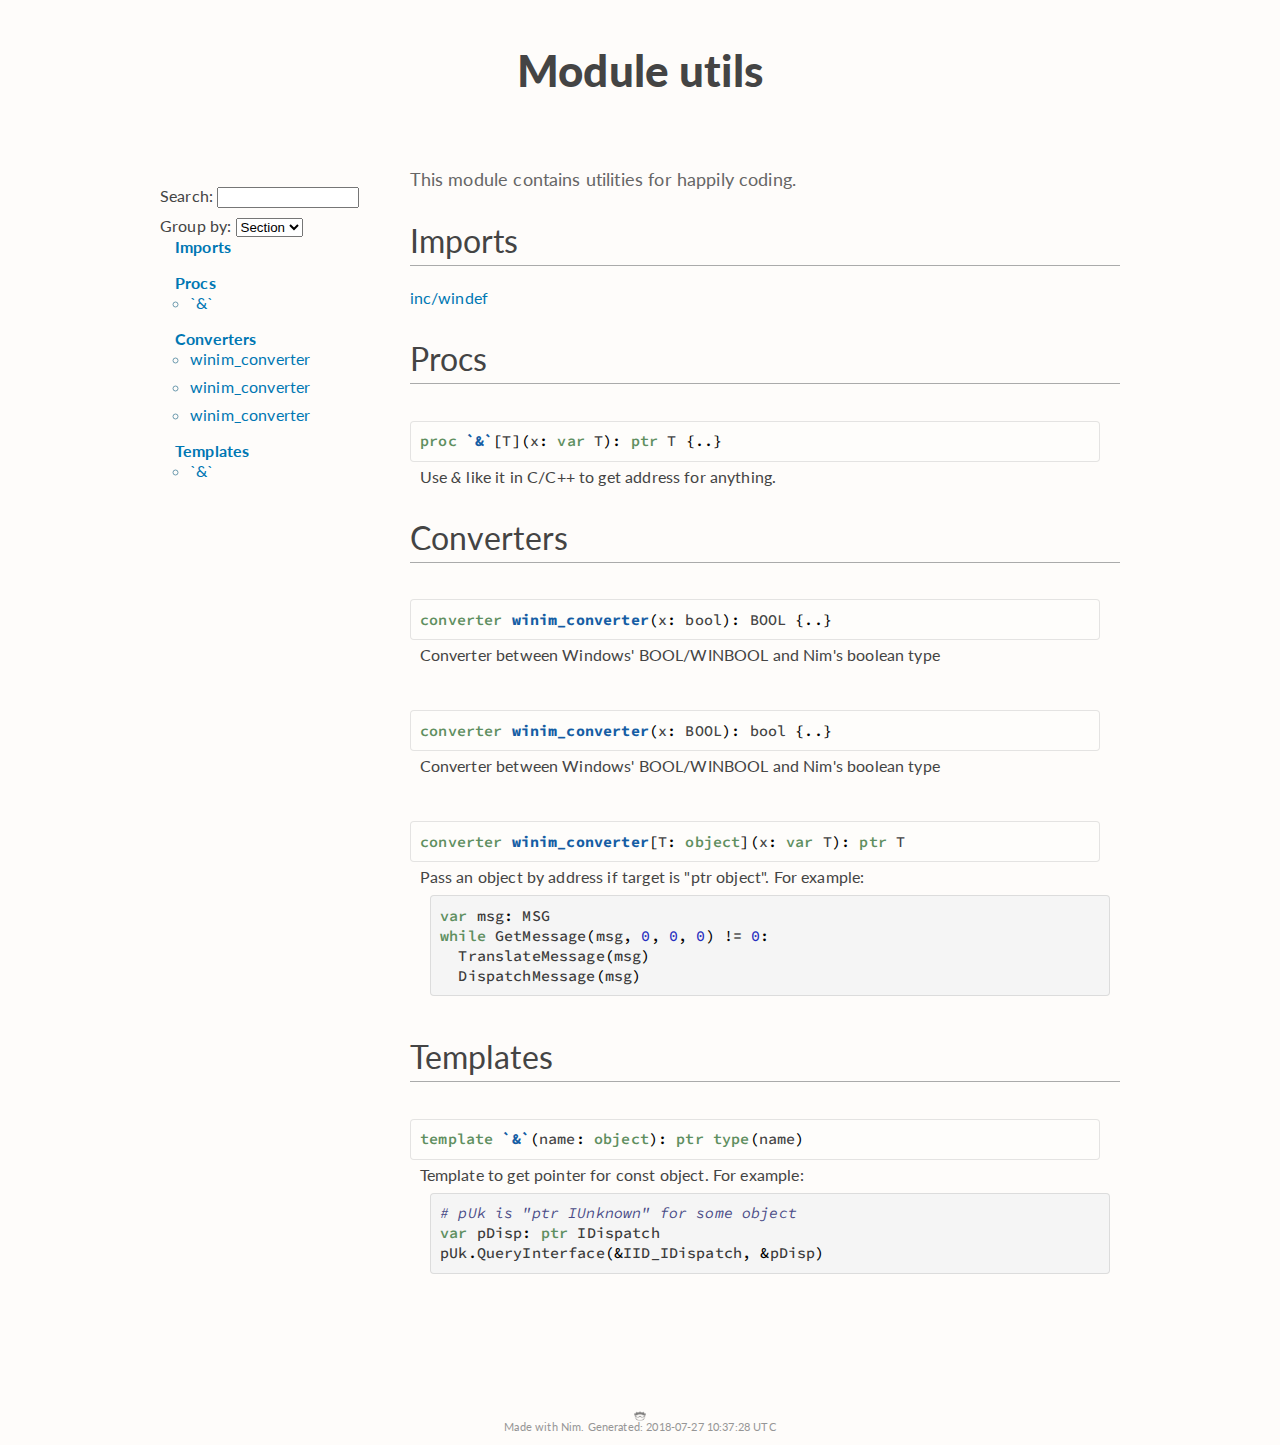
==== docs/utils.html @ e37e37cb "update to v2.0" ====
<?xml version="1.0" encoding="utf-8" ?>
<!DOCTYPE html PUBLIC "-//W3C//DTD XHTML 1.0 Transitional//EN"
  "http://www.w3.org/TR/xhtml1/DTD/xhtml1-transitional.dtd">
<!--  This file is generated by Nim. -->
<html xmlns="http://www.w3.org/1999/xhtml" xml:lang="en" lang="en">
<head>
<meta http-equiv="Content-Type" content="text/html; charset=utf-8" />

<meta name="viewport" content="width=device-width, initial-scale=1.0">

<!-- Favicon -->
<link rel="shortcut icon" href="[data-uri]"/>

<!-- Google fonts -->
<link href='https://fonts.googleapis.com/css?family=Lato:400,600,900' rel='stylesheet' type='text/css'/>
<link href='https://fonts.googleapis.com/css?family=Source+Code+Pro:400,500,600' rel='stylesheet' type='text/css'/>

<!-- CSS -->
<title>Module utils</title>
<style type="text/css" >
/*
Stylesheet for use with Docutils/rst2html.

See http://docutils.sf.net/docs/howto/html-stylesheets.html for how to
customize this style sheet.

Modified from Chad Skeeters' rst2html-style
https://bitbucket.org/cskeeters/rst2html-style/

Modified by Boyd Greenfield
*/
/* SCSS variables */
/* Text weights */
/* Body colors */
/* Text colors */
/* Link colors */
/* Syntax highlighting colors */
/* Pct changes */
/* Mixins */
/* Body/layout */
html {
  font-size: 100%;
  -webkit-text-size-adjust: 100%;
  -ms-text-size-adjust: 100%; }

/* Where we want fancier font if available */
h1, h2, h3, h4, h5, h6, p.module-desc, table.docinfo + blockquote p, table.docinfo blockquote p, h1 + blockquote p {
  font-family: "Lato", "Helvetica Neue", "HelveticaNeue", Helvetica, Arial, sans-serif !important; }

h1.title {
  font-weight: 900; }

body {
  font-family: "Lato", "Helvetica Neue", "HelveticaNeue", Helvetica, Arial, sans-serif;
  font-weight: 400;
  font-size: 16px;
  line-height: 20px;
  color: #444;
  letter-spacing: 0.15px;
  background-color: rgba(252, 248, 244, 0.45); }

/* Skeleton grid */
.container {
  position: relative;
  width: 100%;
  max-width: 960px;
  margin: 0 auto;
  padding: 0 20px;
  box-sizing: border-box; }

.column,
.columns {
  width: 100%;
  float: left;
  box-sizing: border-box; }

/* For devices larger than 400px */
@media (min-width: 400px) {
  .container {
    width: 100%;
    padding: 0; } }
/* For devices larger than 650px */
@media (min-width: 650px) {
  .container {
    width: 100%; }

  .column,
  .columns {
    margin-left: 4%; }

  .column:first-child,
  .columns:first-child {
    margin-left: 0; }

  .one.column,
  .one.columns {
    width: 4.66666666667%; }

  .two.columns {
    width: 13.3333333333%; }

  .three.columns {
    width: 22%; }

  .four.columns {
    width: 30.6666666667%; }

  .five.columns {
    width: 39.3333333333%; }

  .six.columns {
    width: 48%; }

  .seven.columns {
    width: 56.6666666667%; }

  .eight.columns {
    width: 65.3333333333%; }

  .nine.columns {
    width: 74.0%; }

  .ten.columns {
    width: 82.6666666667%; }

  .eleven.columns {
    width: 91.3333333333%; }

  .twelve.columns {
    width: 100%;
    margin-left: 0; }

  .one-third.column {
    width: 30.6666666667%; }

  .two-thirds.column {
    width: 65.3333333333%; } }
/* Customer Overrides */
.footer {
  text-align: center;
  color: #969696;
  padding-top: 10%; }

p.module-desc {
  font-size: 1.1em;
  color: #666666; }

a.link-seesrc {
  color: #aec7d2;
  font-style: italic; }

a.link-seesrc:hover {
  color: #6c9aae; }

#toc-list {
  word-wrap: break-word; }

ul.simple-toc {
  list-style: none; }

ul.simple-toc a.reference-toplevel {
  font-weight: bold;
  color: #0077b3; }

ul.simple-toc-section {
  list-style-type: circle;
  color: #6c9aae; }

ul.simple-toc-section a.reference {
  color: #0077b3; }

cite {
  font-style: italic !important; }

dt > pre {
  border-color: rgba(0, 0, 0, 0.1);
  background-color: rgba(255, 255, 255, 0.3);
  margin: 15px 0px 5px; }

dd > pre {
  border-color: rgba(0, 0, 0, 0.1);
  background-color: whitesmoke;
  margin-top: 8px; }

.item > dd {
  margin-left: 10px;
  margin-bottom: 30px; }

/* Nim line-numbered tables */
.line-nums-table {
  width: 100%;
  table-layout: fixed; }

/* Nim search input */
div#searchInput {
  margin-bottom: 8px;
}
div#searchInput input#searchInput {
  width: 10em;
}
div.search-groupby {
  margin-bottom: 8px;
}

table.line-nums-table {
  border-radius: 4px;
  border: 1px solid #cccccc;
  background-color: whitesmoke;
  border-collapse: separate;
  margin-top: 15px;
  margin-bottom: 25px; }

.line-nums-table tbody {
  border: none; }

.line-nums-table td pre {
  border: none;
  background-color: transparent; }

.line-nums-table td.blob-line-nums {
  width: 28px; }

.line-nums-table td.blob-line-nums pre {
  color: #b0b0b0;
  -webkit-filter: opacity(75%);
  text-align: right;
  border-color: transparent;
  background-color: transparent;
  padding-left: 0px;
  margin-left: 0px;
  padding-right: 0px;
  margin-right: 0px; }

/* Docgen styles */
/* Links */
a {
  color: #0077b3;
  text-decoration: none; }

a:hover,
a:focus {
  color: #00334d;
  text-decoration: underline; }

a:visited {
  color: #00334d; }

a:focus {
  outline: thin dotted #2d2d2d;
  outline: 5px auto -webkit-focus-ring-color;
  outline-offset: -2px; }

a:hover,
a:active {
  outline: 0; }

sub,
sup {
  position: relative;
  font-size: 75%;
  line-height: 0;
  vertical-align: baseline; }

sup {
  top: -0.5em; }

sub {
  bottom: -0.25em; }

img {
  width: auto;
  height: auto;
  max-width: 100%;
  vertical-align: middle;
  border: 0;
  -ms-interpolation-mode: bicubic; }

@media print {
  * {
    color: black !important;
    text-shadow: none !important;
    background: transparent !important;
    box-shadow: none !important; }

  a,
  a:visited {
    text-decoration: underline; }

  a[href]:after {
    content: " (" attr(href) ")"; }

  abbr[title]:after {
    content: " (" attr(title) ")"; }

  .ir a:after,
  a[href^="javascript:"]:after,
  a[href^="#"]:after {
    content: ""; }

  pre,
  blockquote {
    border: 1px solid #999;
    page-break-inside: avoid; }

  thead {
    display: table-header-group; }

  tr,
  img {
    page-break-inside: avoid; }

  img {
    max-width: 100% !important; }

  @page {
    margin: 0.5cm; }

  h1 {
    page-break-before: always; }

  h1.title {
    page-break-before: avoid; }

  p,
  h2,
  h3 {
    orphans: 3;
    widows: 3; }

  h2,
  h3 {
    page-break-after: avoid; } }
.img-rounded {
  -webkit-border-radius: 6px;
  -moz-border-radius: 6px;
  border-radius: 6px; }

.img-polaroid {
  padding: 4px;
  background-color: rgba(252, 248, 244, 0.75);
  border: 1px solid #ccc;
  border: 1px solid rgba(0, 0, 0, 0.2);
  -webkit-box-shadow: 0 1px 3px rgba(0, 0, 0, 0.1);
  -moz-box-shadow: 0 1px 3px rgba(0, 0, 0, 0.1);
  box-shadow: 0 1px 3px rgba(0, 0, 0, 0.1); }

p {
  margin: 0 0 8px; }

small {
  font-size: 85%; }

strong {
  font-weight: 600; }

em {
  font-style: italic; }

cite {
  font-style: normal; }

h1,
h2,
h3,
h4,
h5,
h6 {
  font-family: "Lato", "Helvetica Neue", "HelveticaNeue", Helvetica, Arial, sans-serif;
  font-weight: 600;
  line-height: 20px;
  color: inherit;
  text-rendering: optimizelegibility; }

h1 {
  font-size: 2em;
  font-weight: 400;
  padding-bottom: .15em;
  border-bottom: 1px solid #aaaaaa;
  margin-top: 1.0em;
  line-height: 1.2em; }

h1.title {
  padding-bottom: 1em;
  border-bottom: 0px;
  font-size: 2.75em; }

h2 {
  font-size: 1.5em;
  margin-top: 1.5em; }

h3 {
  font-size: 1.3em;
  font-style: italic;
  margin-top: 0.75em; }

h4 {
  font-size: 1.3em;
  margin-top: 0.5em; }

h5 {
  font-size: 1.2em;
  margin-top: 0.25em; }

h6 {
  font-size: 1.1em; }

ul,
ol {
  padding: 0;
  margin: 0 0 0px 15px; }

ul ul,
ul ol,
ol ol,
ol ul {
  margin-bottom: 0; }

li {
  line-height: 20px; }

dl {
  margin-bottom: 20px; }

dt,
dd {
  line-height: 20px; }

dt {
  font-weight: bold; }

dd {
  margin-left: 10px;
  margin-bottom: 26px; }

hr {
  margin: 20px 0;
  border: 0;
  border-top: 1px solid #eeeeee;
  border-bottom: 1px solid #ffffff; }

abbr[title],
abbr[data-original-title] {
  cursor: help;
  border-bottom: 1px dotted #999999; }

abbr.initialism {
  font-size: 90%;
  text-transform: uppercase; }

blockquote {
  padding: 0 0 0 15px;
  margin: 0 0 20px;
  border-left: 5px solid #EFEBE0; }

table.docinfo + blockquote, table.docinfo blockquote, h1 + blockquote {
  border-left: 5px solid #c9c9c9;
}

table.docinfo + blockquote p, table.docinfo blockquote p, h1 + blockquote p {
  margin-bottom: 0;
  font-size: 15px;
  font-weight: 200;
  line-height: 1.5;
  font-style: italic; }

q:before,
q:after,
blockquote:before,
blockquote:after {
  content: ""; }

address {
  display: block;
  margin-bottom: 20px;
  font-style: normal;
  line-height: 20px; }

code,
pre {
  font-family: "Source Code Pro", Monaco, Menlo, Consolas, "Courier New", monospace;
  padding: 0 3px 2px;
  font-weight: 500;
  font-size: 12px;
  color: #444444;
  -webkit-border-radius: 3px;
  -moz-border-radius: 3px;
  border-radius: 3px; }

.pre {
  font-family: "Source Code Pro", Monaco, Menlo, Consolas, "Courier New", monospace;
  font-weight: 600;
  /*color: #504da6;*/
}

code {
  padding: 2px 4px;
  color: #444444;
  white-space: nowrap;
  background-color: white;
  border: 1px solid #777777; }

pre {
  display: inline-block;
  box-sizing: border-box;
  min-width: calc(100% - 19.5px);
  padding: 9.5px;
  margin: 0.25em 10px 10px 10px;
  font-size: 15px;
  line-height: 20px;
  white-space: pre !important;
  overflow-y: hidden;
  overflow-x: visible;
  background-color: rgba(0, 0, 0, 0.01);
  border: 1px solid #cccccc;
  -webkit-border-radius: 4px;
  -moz-border-radius: 4px;
  border-radius: 4px; }

pre.prettyprint {
  margin-bottom: 20px; }

pre code {
  padding: 0;
  color: inherit;
  white-space: pre;
  overflow-x: visible;
  background-color: transparent;
  border: 0; }

.pre-scrollable {
  max-height: 340px;
  overflow-y: scroll; }

table {
  max-width: 100%;
  background-color: transparent;
  border-collapse: collapse;
  border-spacing: 0; }

table th, table td {
  padding: 0px 8px 0px;
}

.table {
  width: 100%;
  margin-bottom: 20px; }

.table th,
.table td {
  padding: 8px;
  line-height: 20px;
  text-align: left;
  vertical-align: top;
  border-top: 1px solid #444444; }

.table th {
  font-weight: bold; }

.table thead th {
  vertical-align: bottom; }

.table caption + thead tr:first-child th,
.table caption + thead tr:first-child td,
.table colgroup + thead tr:first-child th,
.table colgroup + thead tr:first-child td,
.table thead:first-child tr:first-child th,
.table thead:first-child tr:first-child td {
  border-top: 0; }

.table tbody + tbody {
  border-top: 2px solid #444444; }

.table .table {
  background-color: rgba(252, 248, 244, 0.75); }

.table-condensed th,
.table-condensed td {
  padding: 4px 5px; }

.table-bordered {
  border: 1px solid #444444;
  border-collapse: separate;
  *border-collapse: collapse;
  border-left: 0;
  -webkit-border-radius: 4px;
  -moz-border-radius: 4px;
  border-radius: 4px; }

.table-bordered th,
.table-bordered td {
  border-left: 1px solid #444444; }

.table-bordered caption + thead tr:first-child th,
.table-bordered caption + tbody tr:first-child th,
.table-bordered caption + tbody tr:first-child td,
.table-bordered colgroup + thead tr:first-child th,
.table-bordered colgroup + tbody tr:first-child th,
.table-bordered colgroup + tbody tr:first-child td,
.table-bordered thead:first-child tr:first-child th,
.table-bordered tbody:first-child tr:first-child th,
.table-bordered tbody:first-child tr:first-child td {
  border-top: 0; }

.table-bordered thead:first-child tr:first-child > th:first-child,
.table-bordered tbody:first-child tr:first-child > td:first-child,
.table-bordered tbody:first-child tr:first-child > th:first-child {
  -webkit-border-top-left-radius: 4px;
  border-top-left-radius: 4px;
  -moz-border-radius-topleft: 4px; }

.table-bordered thead:first-child tr:first-child > th:last-child,
.table-bordered tbody:first-child tr:first-child > td:last-child,
.table-bordered tbody:first-child tr:first-child > th:last-child {
  -webkit-border-top-right-radius: 4px;
  border-top-right-radius: 4px;
  -moz-border-radius-topright: 4px; }

.table-bordered thead:last-child tr:last-child > th:first-child,
.table-bordered tbody:last-child tr:last-child > td:first-child,
.table-bordered tbody:last-child tr:last-child > th:first-child,
.table-bordered tfoot:last-child tr:last-child > td:first-child,
.table-bordered tfoot:last-child tr:last-child > th:first-child {
  -webkit-border-bottom-left-radius: 4px;
  border-bottom-left-radius: 4px;
  -moz-border-radius-bottomleft: 4px; }

.table-bordered thead:last-child tr:last-child > th:last-child,
.table-bordered tbody:last-child tr:last-child > td:last-child,
.table-bordered tbody:last-child tr:last-child > th:last-child,
.table-bordered tfoot:last-child tr:last-child > td:last-child,
.table-bordered tfoot:last-child tr:last-child > th:last-child {
  -webkit-border-bottom-right-radius: 4px;
  border-bottom-right-radius: 4px;
  -moz-border-radius-bottomright: 4px; }

.table-bordered tfoot + tbody:last-child tr:last-child td:first-child {
  -webkit-border-bottom-left-radius: 0;
  border-bottom-left-radius: 0;
  -moz-border-radius-bottomleft: 0; }

.table-bordered tfoot + tbody:last-child tr:last-child td:last-child {
  -webkit-border-bottom-right-radius: 0;
  border-bottom-right-radius: 0;
  -moz-border-radius-bottomright: 0; }

.table-bordered caption + thead tr:first-child th:first-child,
.table-bordered caption + tbody tr:first-child td:first-child,
.table-bordered colgroup + thead tr:first-child th:first-child,
.table-bordered colgroup + tbody tr:first-child td:first-child {
  -webkit-border-top-left-radius: 4px;
  border-top-left-radius: 4px;
  -moz-border-radius-topleft: 4px; }

.table-bordered caption + thead tr:first-child th:last-child,
.table-bordered caption + tbody tr:first-child td:last-child,
.table-bordered colgroup + thead tr:first-child th:last-child,
.table-bordered colgroup + tbody tr:first-child td:last-child {
  -webkit-border-top-right-radius: 4px;
  border-top-right-radius: 4px;
  -moz-border-radius-topright: 4px; }

table.docutils th {
  background-color: #e8e8e8; }

table.docutils tr:hover {
  background-color: whitesmoke; }

.table-striped tbody > tr:nth-child(odd) > td,
.table-striped tbody > tr:nth-child(odd) > th {
  background-color: rgba(252, 248, 244, 0.75); }

.table-hover tbody tr:hover > td,
.table-hover tbody tr:hover > th {
  background-color: rgba(241, 222, 204, 0.75); }

table td[class*="span"],
table th[class*="span"],
.row-fluid table td[class*="span"],
.row-fluid table th[class*="span"] {
  display: table-cell;
  float: none;
  margin-left: 0; }

.hero-unit {
  padding: 60px;
  margin-bottom: 30px;
  font-size: 18px;
  font-weight: 200;
  line-height: 30px;
  color: inherit;
  background-color: rgba(230, 197, 164, 0.75);
  -webkit-border-radius: 6px;
  -moz-border-radius: 6px;
  border-radius: 6px; }

.hero-unit h1 {
  margin-bottom: 0;
  font-size: 60px;
  line-height: 1;
  letter-spacing: -1px;
  color: inherit; }

.hero-unit li {
  line-height: 30px; }

/* rst2html default used to remove borders from tables and images */
.borderless, table.borderless td, table.borderless th {
  border: 0; }

table.borderless td, table.borderless th {
  /* Override padding for "table.docutils td" with "! important".
     The right padding separates the table cells. */
  padding: 0 0.5em 0 0 !important; }

.first {
  /* Override more specific margin styles with "! important". */
  margin-top: 0 !important; }

.last, .with-subtitle {
  margin-bottom: 0 !important; }

.hidden {
  display: none; }

a.toc-backref {
  text-decoration: none;
  color: #444444; }

blockquote.epigraph {
  margin: 2em 5em; }

dl.docutils dd {
  margin-bottom: 0.5em; }

object[type="image/svg+xml"], object[type="application/x-shockwave-flash"] {
  overflow: hidden; }

/* Uncomment (and remove this text!) to get bold-faced definition list terms
dl.docutils dt {
  font-weight: bold }
*/
div.abstract {
  margin: 2em 5em; }

div.abstract p.topic-title {
  font-weight: bold;
  text-align: center; }

div.admonition, div.attention, div.caution, div.danger, div.error,
div.hint, div.important, div.note, div.tip, div.warning {
  margin: 2em;
  border: medium outset;
  padding: 1em; }

div.note, div.warning {
  margin: 1.5em 0px;
  border: none; }

div.note p.admonition-title,
div.warning p.admonition-title {
  display: none; }

/* Clearfix
 * http://css-tricks.com/snippets/css/clear-fix/
 */
div.note:after,
div.warning:after {
  content: "";
  display: table;
  clear: both; }

div.note p:before,
div.warning p:before {
  display: block;
  float: left;
  font-size: 4em;
  line-height: 1em;
  margin-right: 20px;
  margin-left: 0em;
  margin-top: -10px;
  content: '\0270D';
  /*handwriting*/ }

div.warning p:before {
  content: '\026A0';
  /*warning*/ }

div.admonition p.admonition-title, div.hint p.admonition-title,
div.important p.admonition-title, div.note p.admonition-title,
div.tip p.admonition-title {
  font-weight: bold;
  font-family: "Lato", "Helvetica Neue", "HelveticaNeue", Helvetica, Arial, sans-serif; }

div.attention p.admonition-title, div.caution p.admonition-title,
div.danger p.admonition-title, div.error p.admonition-title,
div.warning p.admonition-title, .code .error {
  color: #b30000;
  font-weight: bold;
  font-family: "Lato", "Helvetica Neue", "HelveticaNeue", Helvetica, Arial, sans-serif; }

/* Uncomment (and remove this text!) to get reduced vertical space in
   compound paragraphs.
div.compound .compound-first, div.compound .compound-middle {
  margin-bottom: 0.5em }

div.compound .compound-last, div.compound .compound-middle {
  margin-top: 0.5em }
*/
div.dedication {
  margin: 2em 5em;
  text-align: center;
  font-style: italic; }

div.dedication p.topic-title {
  font-weight: bold;
  font-style: normal; }

div.figure {
  margin-left: 2em;
  margin-right: 2em; }

div.footer, div.header {
  clear: both;
  font-size: smaller; }

div.line-block {
  display: block;
  margin-top: 1em;
  margin-bottom: 1em; }

div.line-block div.line-block {
  margin-top: 0;
  margin-bottom: 0;
  margin-left: 1.5em; }

div.sidebar {
  margin: 0 0 0.5em 1em;
  border: medium outset;
  padding: 1em;
  background-color: rgba(252, 248, 244, 0.75);
  width: 40%;
  float: right;
  clear: right; }

div.sidebar p.rubric {
  font-family: "Lato", "Helvetica Neue", "HelveticaNeue", Helvetica, Arial, sans-serif;
  font-size: medium; }

div.system-messages {
  margin: 5em; }

div.system-messages h1 {
  color: #b30000; }

div.system-message {
  border: medium outset;
  padding: 1em; }

div.system-message p.system-message-title {
  color: #b30000;
  font-weight: bold; }

div.topic {
  margin: 2em; }

h1.section-subtitle, h2.section-subtitle, h3.section-subtitle,
h4.section-subtitle, h5.section-subtitle, h6.section-subtitle {
  margin-top: 0.4em; }

h1.title {
  text-align: center; }

h2.subtitle {
  text-align: center; }

hr.docutils {
  width: 75%; }

img.align-left, .figure.align-left, object.align-left {
  clear: left;
  float: left;
  margin-right: 1em; }

img.align-right, .figure.align-right, object.align-right {
  clear: right;
  float: right;
  margin-left: 1em; }

img.align-center, .figure.align-center, object.align-center {
  display: block;
  margin-left: auto;
  margin-right: auto; }

.align-left {
  text-align: left; }

.align-center {
  clear: both;
  text-align: center; }

.align-right {
  text-align: right; }

/* reset inner alignment in figures */
div.align-right {
  text-align: inherit; }

/* div.align-center * { */
/*   text-align: left } */

ul.simple > li {
  margin-bottom: 0.5em }

ol.simple, ul.simple {
  margin-bottom: 1em; }

ol.arabic {
  list-style: decimal; }

ol.loweralpha {
  list-style: lower-alpha; }

ol.upperalpha {
  list-style: upper-alpha; }

ol.lowerroman {
  list-style: lower-roman; }

ol.upperroman {
  list-style: upper-roman; }

p.attribution {
  text-align: right;
  margin-left: 50%; }

p.caption {
  font-style: italic; }

p.credits {
  font-style: italic;
  font-size: smaller; }

p.label {
  white-space: nowrap; }

p.rubric {
  font-weight: bold;
  font-size: larger;
  color: maroon;
  text-align: center; }

p.sidebar-title {
  font-family: "Lato", "Helvetica Neue", "HelveticaNeue", Helvetica, Arial, sans-serif;
  font-weight: bold;
  font-size: larger; }

p.sidebar-subtitle {
  font-family: "Lato", "Helvetica Neue", "HelveticaNeue", Helvetica, Arial, sans-serif;
  font-weight: bold; }

p.topic-title {
  font-weight: bold; }

pre.address {
  margin-bottom: 0;
  margin-top: 0;
  font: inherit; }

pre.literal-block, pre.doctest-block, pre.math, pre.code {
  margin-left: 2em;
  margin-right: 2em; }

pre.code .ln {
  color: grey; }

/* line numbers */
pre.code, code {
  background-color: #eeeeee; }

pre.code .comment, code .comment {
  color: #5c6576; }

pre.code .keyword, code .keyword {
  color: #3B0D06;
  font-weight: bold; }

pre.code .literal.string, code .literal.string {
  color: #0c5404; }

pre.code .name.builtin, code .name.builtin {
  color: #352b84; }

pre.code .deleted, code .deleted {
  background-color: #DEB0A1; }

pre.code .inserted, code .inserted {
  background-color: #A3D289; }

span.classifier {
  font-family: "Lato", "Helvetica Neue", "HelveticaNeue", Helvetica, Arial, sans-serif;
  font-style: oblique; }

span.classifier-delimiter {
  font-family: "Lato", "Helvetica Neue", "HelveticaNeue", Helvetica, Arial, sans-serif;
  font-weight: bold; }

span.interpreted {
  font-family: "Lato", "Helvetica Neue", "HelveticaNeue", Helvetica, Arial, sans-serif; }

span.option {
  white-space: nowrap; }

span.pre {
  white-space: pre; }

span.problematic {
  color: #b30000; }

span.section-subtitle {
  /* font-size relative to parent (h1..h6 element) */
  font-size: 80%; }

table.citation {
  border-left: solid 1px #666666;
  margin-left: 1px; }

table.docinfo {
  margin: 0em;
  margin-top: 2em;
  margin-bottom: 2em;
  font-family: "Lato", "Helvetica Neue", "HelveticaNeue", Helvetica, Arial, sans-serif !important;
  color: #444444; }

table.docutils {
  margin-top: 0.5em;
  margin-bottom: 0.5em; }

table.footnote {
  border-left: solid 1px #2d2d2d;
  margin-left: 1px; }

table.docutils td, table.docutils th,
table.docinfo td, table.docinfo th {
  padding-left: 0.5em;
  padding-right: 0.5em;
  vertical-align: top; }

table.docutils th.field-name, table.docinfo th.docinfo-name {
  font-weight: 700;
  text-align: left;
  white-space: nowrap;
  padding-left: 0; }

h1 tt.docutils, h2 tt.docutils, h3 tt.docutils,
h4 tt.docutils, h5 tt.docutils, h6 tt.docutils {
  font-size: 100%; }

ul.auto-toc {
  list-style-type: none; }

span.DecNumber {
  color: #252dbe; }

span.BinNumber {
  color: #252dbe; }

span.HexNumber {
  color: #252dbe; }

span.OctNumber {
  color: #252dbe; }

span.FloatNumber {
  color: #252dbe; }

span.Identifier {
  color: #3b3b3b; }

span.Keyword {
  font-weight: 600;
  color: #5e8f60; }

span.StringLit {
  color: #a4255b; }

span.LongStringLit {
  color: #a4255b; }

span.CharLit {
  color: #a4255b; }

span.EscapeSequence {
  color: black; }

span.Operator {
  color: black; }

span.Punctuation {
  color: black; }

span.Comment, span.LongComment {
  font-style: italic;
  font-weight: 400;
  color: #484a86; }

span.RegularExpression {
  color: darkviolet; }

span.TagStart {
  color: darkviolet; }

span.TagEnd {
  color: darkviolet; }

span.Key {
  color: #252dbe; }

span.Value {
  color: #252dbe; }

span.RawData {
  color: #a4255b; }

span.Assembler {
  color: #252dbe; }

span.Preprocessor {
  color: #252dbe; }

span.Directive {
  color: #252dbe; }

span.Command, span.Rule, span.Hyperlink, span.Label, span.Reference,
span.Other {
  color: black; }

/* Pop type, const, proc, and iterator defs in nim def blocks */
dt pre > span.Identifier, dt pre > span.Operator {
  color: #155da4;
  font-weight: 700; }

dt pre > span.Identifier ~ span.Identifier, dt pre > span.Operator ~ span.Identifier {
  color: inherit;
  font-weight: inherit; }

dt pre > span.Operator ~ span.Identifier, dt pre > span.Operator ~ span.Operator {
  color: inherit;
  font-weight: inherit; }

/* Nim sprite for the footer (taken from main page favicon) */
.nim-sprite {
  display: inline-block;
  height: 12px;
  width: 12px;
  background-position: 0 0;
  background-size: 12px 12px;
  -webkit-filter: opacity(50%);
  background-repeat: no-repeat;
  background-image: url("[data-uri]");
  margin-bottom: -5px; }
div.pragma {
  display: none;
}
span.pragmabegin {
  cursor: pointer;
}
span.pragmaend {
  cursor: pointer;
}

div.search_results {
  background-color: antiquewhite;
  margin: 3em;
  padding: 1em;
  border: 1px solid #4d4d4d;
}

div#global-links ul {
  margin-left: 0;
  list-style-type: none;
}
</style>

<script type="text/javascript" src="../dochack.js"></script>

<script type="text/javascript">
function togglepragma(d) {
  if (d.style.display != 'inline')
    d.style.display = 'inline';
  else
    d.style.display = 'none';
}

function main() {
  var elements = document.getElementsByClassName("pragmabegin");
  for (var i = 0; i < elements.length; ++i) {
    var e = elements[i];
    e.onclick = function(event) {
      togglepragma(event.target.nextSibling);
    };
  }
  var elements = document.getElementsByClassName("pragmaend");
  for (var i = 0; i < elements.length; ++i) {
    var e = elements[i];
    e.onclick = function(event) {
      togglepragma(event.target.previousSibling);
    };
  }
}
</script>

</head>
<body onload="main()">
<div class="document" id="documentId">
  <div class="container">
    <h1 class="title">Module utils</h1>
    <div class="row">
  <div class="three columns">
  <div id="global-links">
    <ul class="simple">
    </ul>
  </div>
  <div id="searchInput">
    Search: <input type="text" id="searchInput"
      onkeyup="search()" />
  </div>
  <div>
    Group by:
    <select onchange="groupBy(this.value)">
      <option value="section">Section</option>
      <option value="type">Type</option>
    </select>
  </div>
  <ul class="simple simple-toc" id="toc-list">
<li>
  <a class="reference reference-toplevel" href="#6" id="56">Imports</a>
  <ul class="simple simple-toc-section">
    
  </ul>
</li>
<li>
  <a class="reference reference-toplevel" href="#12" id="62">Procs</a>
  <ul class="simple simple-toc-section">
      <li><a class="reference" href="#&,T"
    title="`&amp;`[T](x: var T): ptr T"><wbr />`&amp;`<span class="attachedType" style="visibility:hidden"></span></a></li>

  </ul>
</li>
<li>
  <a class="reference reference-toplevel" href="#16" id="66">Converters</a>
  <ul class="simple simple-toc-section">
      <li><a class="reference" href="#winim_converter.c,bool"
    title="winim_converter(x: bool): BOOL"><wbr />winim_<wbr />converter<span class="attachedType" style="visibility:hidden"></span></a></li>
  <li><a class="reference" href="#winim_converter.c,BOOL_2"
    title="winim_converter(x: BOOL): bool"><wbr />winim_<wbr />converter<span class="attachedType" style="visibility:hidden"></span></a></li>
  <li><a class="reference" href="#winim_converter.c,T"
    title="winim_converter[T: object](x: var T): ptr T"><wbr />winim_<wbr />converter<span class="attachedType" style="visibility:hidden"></span></a></li>

  </ul>
</li>
<li>
  <a class="reference reference-toplevel" href="#18" id="68">Templates</a>
  <ul class="simple simple-toc-section">
      <li><a class="reference" href="#&.t,"
    title="`&amp;`(name: object): ptr type(name)"><wbr />`&amp;`<span class="attachedType" style="visibility:hidden"></span></a></li>

  </ul>
</li>

</ul>

  </div>
  <div class="nine columns" id="content">
  <div id="tocRoot"></div>
  <p class="module-desc">This module contains utilities for happily coding.</p>
  <div class="section" id="6">
<h1><a class="toc-backref" href="#6">Imports</a></h1>
<dl class="item">
<a class="reference external" href="inc/windef.html">inc/windef</a>
</dl></div>
<div class="section" id="12">
<h1><a class="toc-backref" href="#12">Procs</a></h1>
<dl class="item">
<dt id="&"><a name="&,T"></a><pre><span class="Keyword">proc</span> <span class="Identifier">`&amp;`</span><span class="Other">[</span><span class="Identifier">T</span><span class="Other">]</span><span class="Other">(</span><span class="Identifier">x</span><span class="Other">:</span> <span class="Keyword">var</span> <span class="Identifier">T</span><span class="Other">)</span><span class="Other">:</span> <span class="Keyword">ptr</span> <span class="Identifier">T</span> <span class="Other pragmabegin">{.</span><div class="pragma"><span class="Identifier">inline</span></div><span class="Other pragmaend">.}</span></pre></dt>
<dd>
Use <cite>&amp;</cite> like it in C/C++ to get address for anything.

</dd>

</dl></div>
<div class="section" id="16">
<h1><a class="toc-backref" href="#16">Converters</a></h1>
<dl class="item">
<dt id="winim_converter"><a name="winim_converter.c,bool"></a><pre><span class="Keyword">converter</span> <span class="Identifier">winim_converter</span><span class="Other">(</span><span class="Identifier">x</span><span class="Other">:</span> <span class="Identifier">bool</span><span class="Other">)</span><span class="Other">:</span> <span class="Identifier">BOOL</span> <span class="Other pragmabegin">{.</span><div class="pragma"><span class="Identifier">raises</span><span class="Other">:</span> <span class="Other">[</span><span class="Other">]</span><span class="Other">,</span> <span class="Identifier">tags</span><span class="Other">:</span> <span class="Other">[</span><span class="Other">]</span></div><span class="Other pragmaend">.}</span></pre></dt>
<dd>
Converter between Windows' BOOL/WINBOOL and Nim's boolean type

</dd>
<dt id="winim_converter"><a name="winim_converter.c,BOOL_2"></a><pre><span class="Keyword">converter</span> <span class="Identifier">winim_converter</span><span class="Other">(</span><span class="Identifier">x</span><span class="Other">:</span> <span class="Identifier">BOOL</span><span class="Other">)</span><span class="Other">:</span> <span class="Identifier">bool</span> <span class="Other pragmabegin">{.</span><div class="pragma"><span class="Identifier">raises</span><span class="Other">:</span> <span class="Other">[</span><span class="Other">]</span><span class="Other">,</span> <span class="Identifier">tags</span><span class="Other">:</span> <span class="Other">[</span><span class="Other">]</span></div><span class="Other pragmaend">.}</span></pre></dt>
<dd>
Converter between Windows' BOOL/WINBOOL and Nim's boolean type

</dd>
<dt id="winim_converter"><a name="winim_converter.c,T"></a><pre><span class="Keyword">converter</span> <span class="Identifier">winim_converter</span><span class="Other">[</span><span class="Identifier">T</span><span class="Other">:</span> <span class="Keyword">object</span><span class="Other">]</span><span class="Other">(</span><span class="Identifier">x</span><span class="Other">:</span> <span class="Keyword">var</span> <span class="Identifier">T</span><span class="Other">)</span><span class="Other">:</span> <span class="Keyword">ptr</span> <span class="Identifier">T</span></pre></dt>
<dd>
Pass an object by address if target is &quot;ptr object&quot;. For example:<pre class="listing"><span class="Keyword">var</span> <span class="Identifier">msg</span><span class="Punctuation">:</span> <span class="Identifier">MSG</span>
<span class="Keyword">while</span> <span class="Identifier">GetMessage</span><span class="Punctuation">(</span><span class="Identifier">msg</span><span class="Punctuation">,</span> <span class="DecNumber">0</span><span class="Punctuation">,</span> <span class="DecNumber">0</span><span class="Punctuation">,</span> <span class="DecNumber">0</span><span class="Punctuation">)</span> <span class="Operator">!=</span> <span class="DecNumber">0</span><span class="Punctuation">:</span>
  <span class="Identifier">TranslateMessage</span><span class="Punctuation">(</span><span class="Identifier">msg</span><span class="Punctuation">)</span>
  <span class="Identifier">DispatchMessage</span><span class="Punctuation">(</span><span class="Identifier">msg</span><span class="Punctuation">)</span></pre>

</dd>

</dl></div>
<div class="section" id="18">
<h1><a class="toc-backref" href="#18">Templates</a></h1>
<dl class="item">
<dt id="&"><a name="&.t,"></a><pre><span class="Keyword">template</span> <span class="Identifier">`&amp;`</span><span class="Other">(</span><span class="Identifier">name</span><span class="Other">:</span> <span class="Keyword">object</span><span class="Other">)</span><span class="Other">:</span> <span class="Keyword">ptr</span> <span class="Keyword">type</span><span class="Other">(</span><span class="Identifier">name</span><span class="Other">)</span></pre></dt>
<dd>
Template to get pointer for const object. For example:<pre class="listing"><span class="Comment"># pUk is &quot;ptr IUnknown&quot; for some object</span>
<span class="Keyword">var</span> <span class="Identifier">pDisp</span><span class="Punctuation">:</span> <span class="Keyword">ptr</span> <span class="Identifier">IDispatch</span>
<span class="Identifier">pUk</span><span class="Operator">.</span><span class="Identifier">QueryInterface</span><span class="Punctuation">(</span><span class="Operator">&amp;</span><span class="Identifier">IID_IDispatch</span><span class="Punctuation">,</span> <span class="Operator">&amp;</span><span class="Identifier">pDisp</span><span class="Punctuation">)</span></pre>

</dd>

</dl></div>

  </div>
</div>

    <div class="row">
      <div class="twelve-columns footer">
        <span class="nim-sprite"></span>
        <br/>
        <small>Made with Nim. Generated: 2018-07-27 10:37:28 UTC</small>
      </div>
    </div>
  </div>
</div>

</body>
</html>
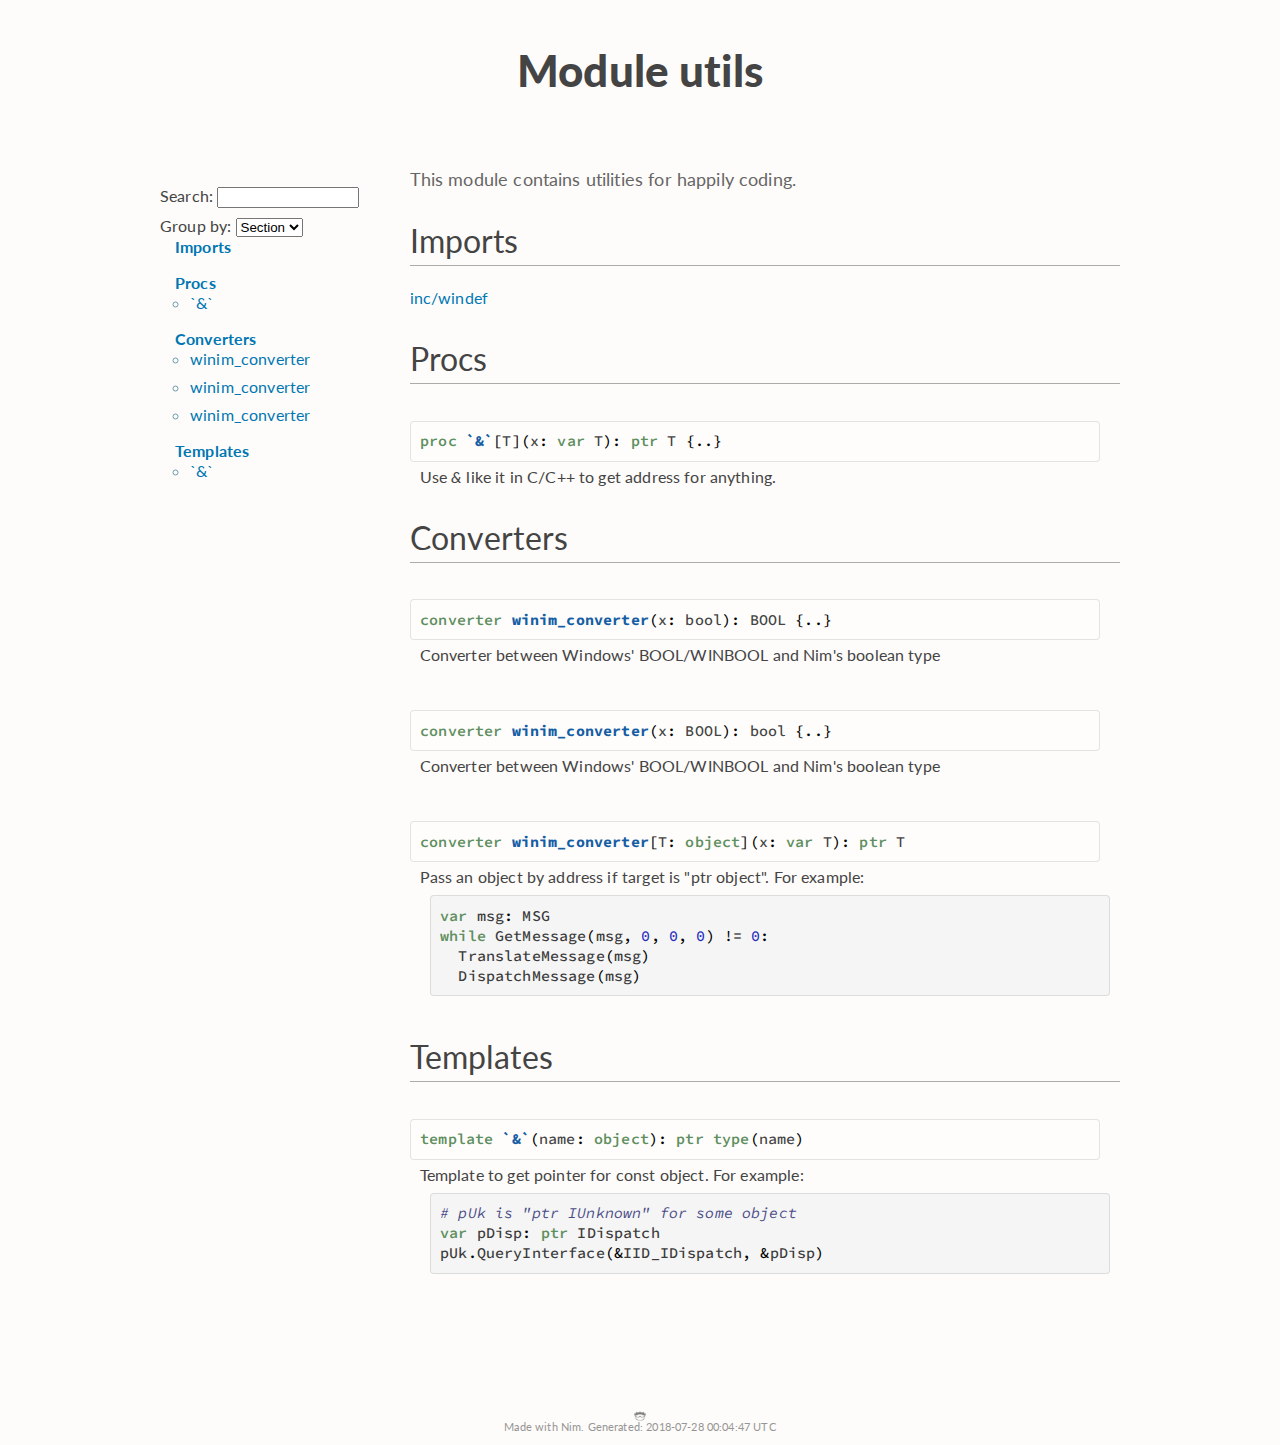
==== commit a03aee6b: "update to v2.2" ====
--- a/docs/utils.html
+++ b/docs/utils.html
@@ -1331,7 +1331,7 @@
       <div class="twelve-columns footer">
         <span class="nim-sprite"></span>
         <br/>
-        <small>Made with Nim. Generated: 2018-07-27 10:37:28 UTC</small>
+        <small>Made with Nim. Generated: 2018-07-28 00:04:47 UTC</small>
       </div>
     </div>
   </div>
